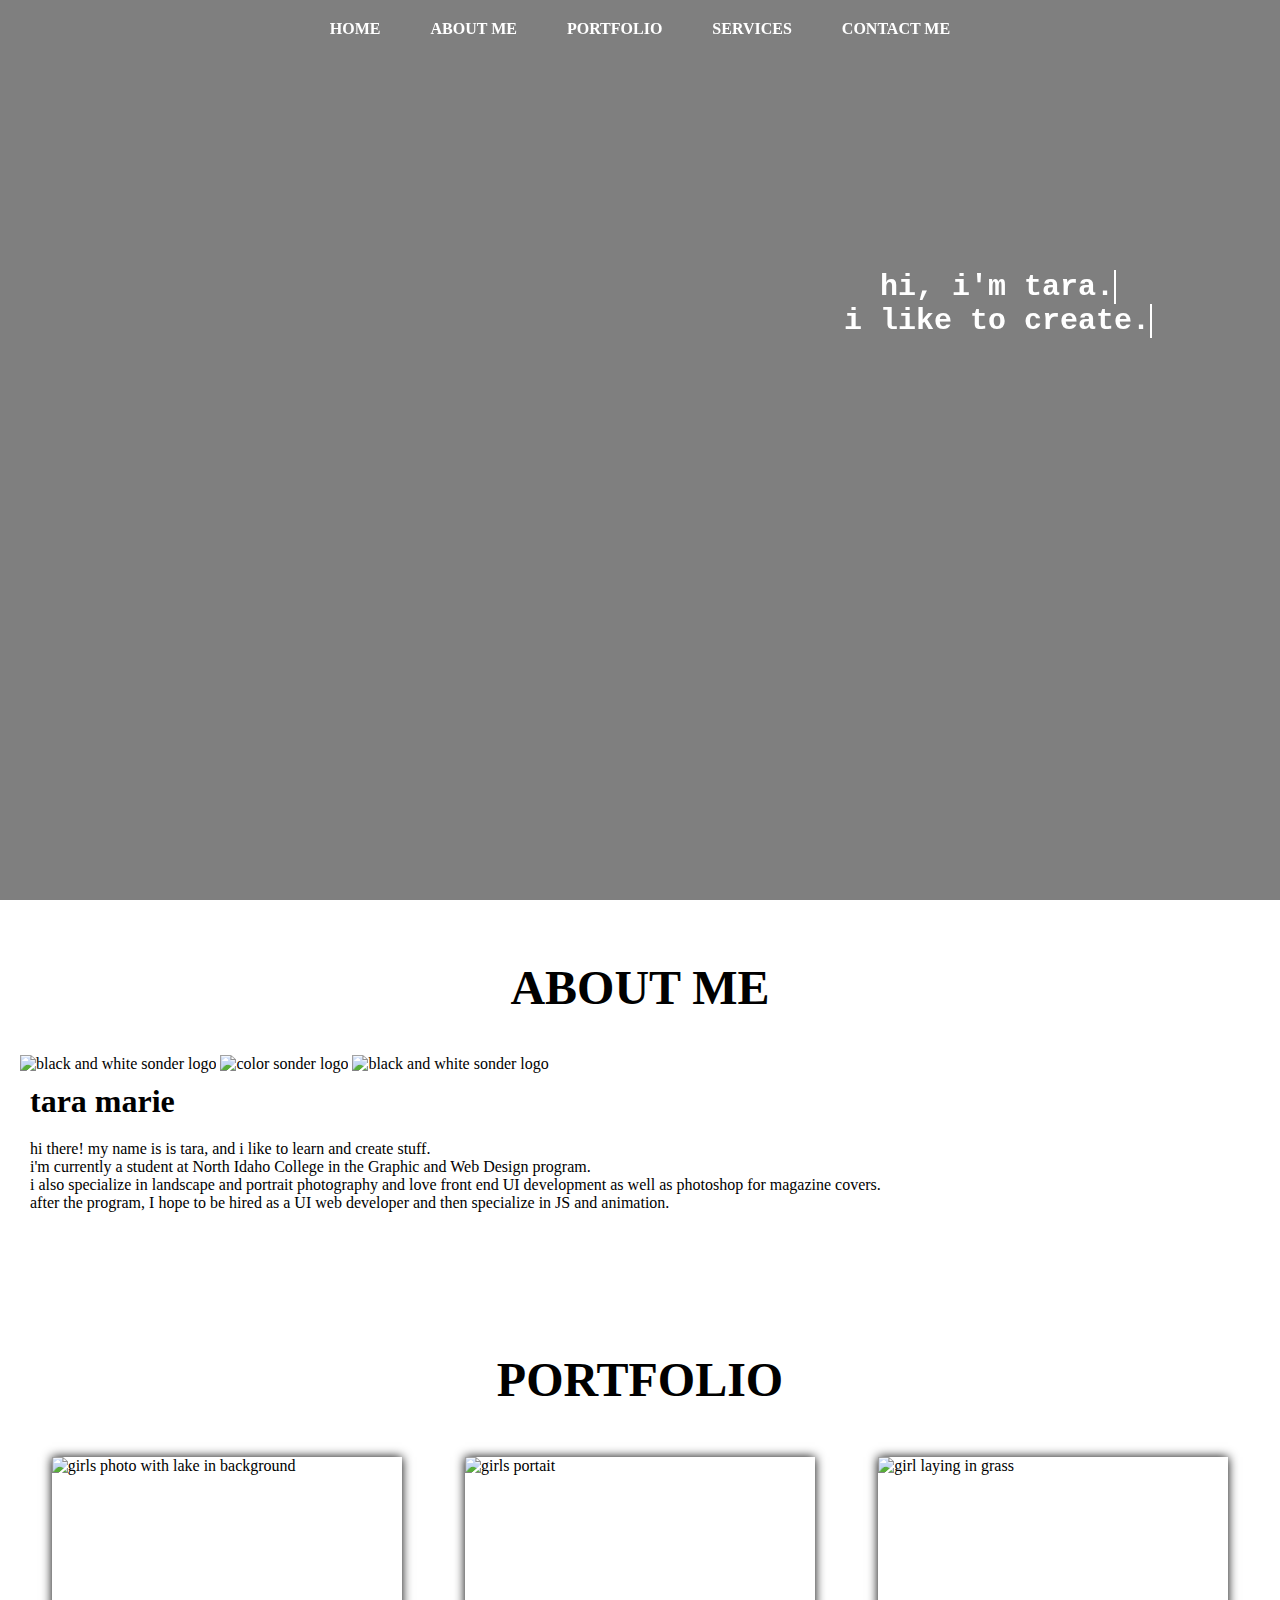
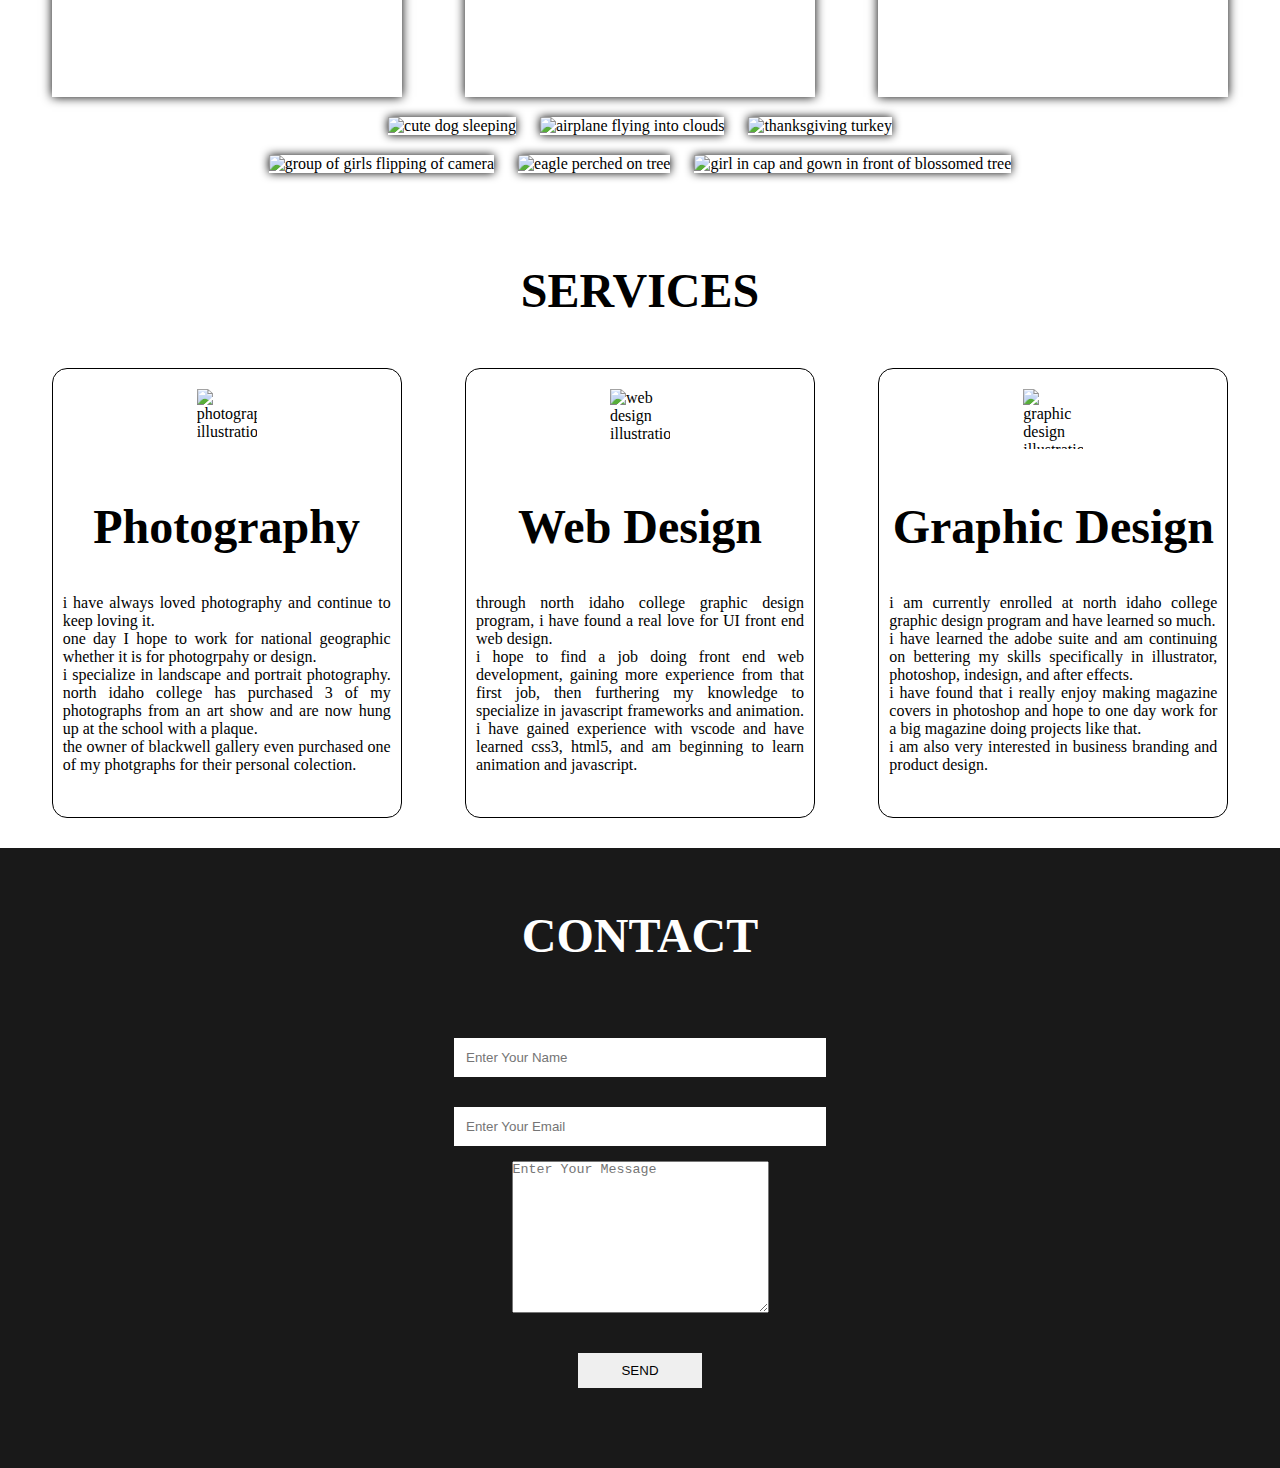
==== index.html @ 1b7a5749 "moved index and css out of folder" ====
<!DOCTYPE html>
<html lang="en">

<head>
    <script async src="https://www.googletagmanager.com/gtag/js?id=G-2LTN76YHQ1"></script>
    <script>
        window.dataLayer = window.dataLayer || [];
        function gtag() { dataLayer.push(arguments); }
        gtag('js', new Date());

        gtag('config', 'G-2LTN76YHQ1');
    </script>
    <meta charset="UTF-8">
    <meta http-equiv="X-UA-Compatible" content="IE=edge">
    <meta name="viewport" content="width=device-width, initial-scale=1.0">
    <link rel="stylesheet" href="style.css">
    <title>Mockup To Code</title>
</head>

<body>
    <nav class="navbar">
        <ul>
            <li><a href="#home">HOME</a></li>
            <li><a href="#about">ABOUT ME</a></li>
            <li><a href="#portfolio">PORTFOLIO</a></li>
            <li><a href="#services">SERVICES</a></li>
            <li><a href="#contact">CONTACT ME</a></li>

        </ul>
    </nav>
    <section id="home">
        <div class="main">
            <h1 class="head">hi, i'm tara.</h1>
            <h2 class="head">i like to create.</h2>

        </div>

    </section>
    <section id="about">
        <div id="pic">
            <h1 class="headings">ABOUT ME</h1>
            <img src="images/bw logo-08.svg" alt="black and white sonder logo">
            <img src="images/color logo-09.svg" alt="color sonder logo">
            <img src="images/bw logo-08.svg" alt="black and white sonder logo">

            <div id="intro">
                <h2>tara marie</h2>
                <p>hi there! my name is is tara, and i like to learn and create stuff. <br>i'm currently a student at
                    North Idaho College
                    in the Graphic and Web Design program.<br> i also specialize in landscape and portrait photography
                    and love front end UI development
                    as well as photoshop for magazine covers. <br> after the program, I hope to be hired as a UI web
                    developer and then specialize in JS and animation.
                </p>



            </div>
    </section>

    <section id="portfolio">
        <h1 class="headings">PORTFOLIO</h1>
        <div class="gallery">
            <img src="portfolio/girls on lake.JPG" alt="girls photo with lake in background">
            <img src="portfolio/girls portrait.JPG" alt="girls portait">
            <img src="portfolio/hero img.png" alt="girl laying in grass">

            <div class="gallery-2">
                <img src="portfolio/trish.JPG" alt="cute dog sleeping">
                <img src="portfolio/IMG_8127.JPG" alt="airplane flying into clouds">
                <img src="portfolio/turkey.JPG" alt="thanksgiving turkey">
            </div>

            <div class="gallery-3">
                <img src="portfolio/girls flipping off.JPG" alt="group of girls flipping of camera">
                <img src="portfolio/eagle.JPG" alt="eagle perched on tree">
                <img src="portfolio/zoe graduating.JPG" alt="girl in cap and gown in front of blossomed tree">
            </div>

        </div>

    </section>
    <section id="services">
        <h1 class="headings">SERVICES</h1>
        <div class="row">
            <div class="box">
                <img src="services/photography.png" alt="photography illustration">
                <h1 class="headings">Photography</h1>
                <p>i have always loved photography and continue to keep loving it. <br> one day I hope
                    to work for national geographic whether it is for photogrpahy or design. <br>i specialize in
                    landscape and portrait photography. north idaho college has purchased 3 of my photographs from an
                    art show and are now hung up at the school with a plaque. <br> the owner of blackwell gallery even
                    purchased one of my photgraphs for their personal colection.
                </p>

            </div>
            <div class="box">
                <img src="services/web design.png" alt="web design illustration">
                <h1 class="headings">Web Design</h1>
                <p>through north idaho college graphic design program, i have found a real love for UI front end web
                    design.<br> i hope to find a job doing front end web development, gaining more experience from that
                    first job, then furthering my knowledge to specialize in javascript frameworks and animation. i have
                    gained
                    experience with vscode and have learned css3, html5, and am beginning to learn animation and
                    javascript.
            </div>
            <div class="box">
                <img src="services/graphic design.png" alt="graphic design illustration">
                <h1 class="headings">Graphic Design</h1>
                <p>i am currently enrolled at north idaho college graphic design program and have learned so much.<br>
                    i have learned the adobe suite and am continuing on bettering my skills specifically in illustrator,
                    photoshop, indesign, and after effects. <br> i have found that i really enjoy making magazine covers
                    in photoshop and hope to one day work for a big magazine doing projects like that.<br> i am also
                    very interested in business branding and product design.
                </p>


            </div>
        </div>
    </section>

    <section id="contact">
        <h1 class="headings">CONTACT</h1>
        <form action="" class="form">
            <input type="text" name="name" class="input" placeholder="Enter Your Name">
            <input type="email" name="email" class="input" placeholder="Enter Your Email">
            <textarea name="msg" id="msg" cols="30" rows="10" placeholder="Enter Your Message"></textarea>
            <input type="submit" value="SEND" id="send">
        </form>
    </section>

</body>

</html>
---- style.css ----
@media screen and (max-width: 767px) {
    .navbar ul {
        flex-direction: column;
        margin: 0;
    }

    .navbar ul li {
        font-size: 1rem;
    }

    .navbar ul li a {
        padding: 5px 10px;
    }

    #home {
        height: auto;
    }

    .main {
        top: 20%;
        right: 5%;
    }

    .headings {
        font-size: 2rem;
    }

    .gallery .gallery-2 .gallery-3 img {
        width: 100%;
        height: auto;
    }

}


* {
    margin: 0;
    padding: 0;
    box-sizing: border-box;

}

html {
    scroll-behavior: smooth;
}

/* Navbar */
.navbar {
    display: flex;
    justify-content: center;
    align-items: center;
    background-color: rgba(0, 0, 0, .5);
    position: sticky;
    top: 0;
}

.navbar ul {
    display: flex;
    list-style: none;
    margin: 20px 0px;
}

.navbar ul li {
    font-family: century;
    font-size: 1.1 rem;
    font-weight: bold;
}

.navbar ul li a {
    text-decoration: none;
    color: white;
    padding: 8px 25px;
    transition: all .5s ease;
}

.navbar ul li a:hover {
    background-color: whitesmoke;
    color: black;
    box-shadow: 0 0 10px black;
}

/* Home Section */
#home {
    display: flex;
    flex-direction: column;
    background-color: rgba(0, 0, 0, .5);
    height: 842px;
    justify-content: center;
    align-items: center;
    color: white;

}

#home::before {
    content: "";
    position: absolute;
    top: 0;
    right: 0;
    background: url('images/bird.jpg') no-repeat center center/cover;
    height: 900px;
    width: 100%;
    z-index: -1;
    opacity: .8;
}

.main {
    display: flex;
    flex-direction: column;
    /* border: 1px solid white; */
    align-items: center;
    position: absolute;
    top: 30%;
    right: 10%;
}

.headings {
    font-family: century;
    font-size: 3rem;
    text-align: center;
    margin: 40px 0px;
}


.btn:hover {
    cursor: pointer;
    background-color: white;
    color: black;
    box-shadow: 0 0 5px gray;
    font-weight: bold;
}

/* About Section */
#about {
    display: flex;
    flex-direction: column;
    box-sizing: border-box;
    padding: 20px;
    margin-bottom: 50px;
}

#pic img {
    width: 575px;
    height: 400px;

}

#intro {
    display: flex;
    flex-direction: column;
    text-align: justify;
    padding: 10px;
}

#intro h2 {
    font-size: 2rem;
    margin-bottom: 20px;
}

/* Portfolio Section */
#portfolio {
    display: flex;
    flex-direction: column;
    color: black;
    align-items: center;
    padding: 20px;
}

.gallery {
    display: flex;
    flex-wrap: wrap;
    justify-content: space-around;
    box-sizing: border-box;
}

.gallery img {
    width: 350px;
    height: 240px;
    margin: 10px;
    box-shadow: 0 0 10px black;
}

.gallery-2 img {
    width: 400px;
    height: 400px;
    margin: 10px;
}

.gallery-3 img {
    width: 400px;
    height: 500px;
    margin: 10px;
}


/* typewriter animation*/
.head {
    border-right: solid 2px;
    white-space: nowrap;
    overflow: hidden;
    font-family: 'Courier New', Courier, monospace;
    font-size: 30px;
}

.head {
    animation: animated-text 5s steps(29, end) 1s 1 normal both,
        animated-cursor 600ms steps(29, end) infinite;
}

@keyframes animated-text {
    from {
        width: 0;
    }

    to {
        width: 300px;
    }
}

@keyframes animated-cursor {
    from {
        border-right-color: rgba(250, 249, 252, 0.75);
    }

    to {
        border-right-color: transparent;
    }
}

/* Services Section */
#services {
    display: flex;
    flex-direction: column;
    padding: 20px;
}

.row {
    display: flex;
    justify-content: space-around;
    flex-wrap: wrap;
    box-sizing: border-box;
}

.box {
    display: flex;
    flex-direction: column;
    width: 350px;
    height: 450px;
    border: 1px solid black;
    margin: 10px;
    align-items: center;
    text-align: justify;
    padding: 10px;
    border-radius: 15px;
    background: linear-gradient(to top, #733835 50%, white 50%);
    background-size: 100% 200%;
    transition: all .8s;
}

.box:hover {
    background-position: left bottom;
    color: white;
    border: none;
    box-shadow: 0 0 20px #733835;
}

.box img {
    width: 80px;
    height: 80px;
    background-color: white;
    padding: 10px;
}

/* Contact Section */
#contact {
    display: flex;
    flex-direction: column;
    box-sizing: border-box;
    background-color: rgba(0, 0, 0, .9);
    color: white;
    padding: 20px;
}

.form {
    display: flex;
    flex-direction: column;
    box-sizing: border-box;
    align-items: center;
    margin: 20px 0px;
}

.input {
    padding: 12px;
    margin: 15px;
    width: 30%;
    border: none;
    outline: none;
}

.msg {
    width: 20%;
    padding: 10px;
    margin: 15px;
    border: none;
    outline: none;
}

#send {
    padding: 10px;
    width: 10%;
    margin: 40px;
    border: none;
    outline: none;
}

#send:hover {
    cursor: pointer;
    box-shadow: 0 0 10px white;
}
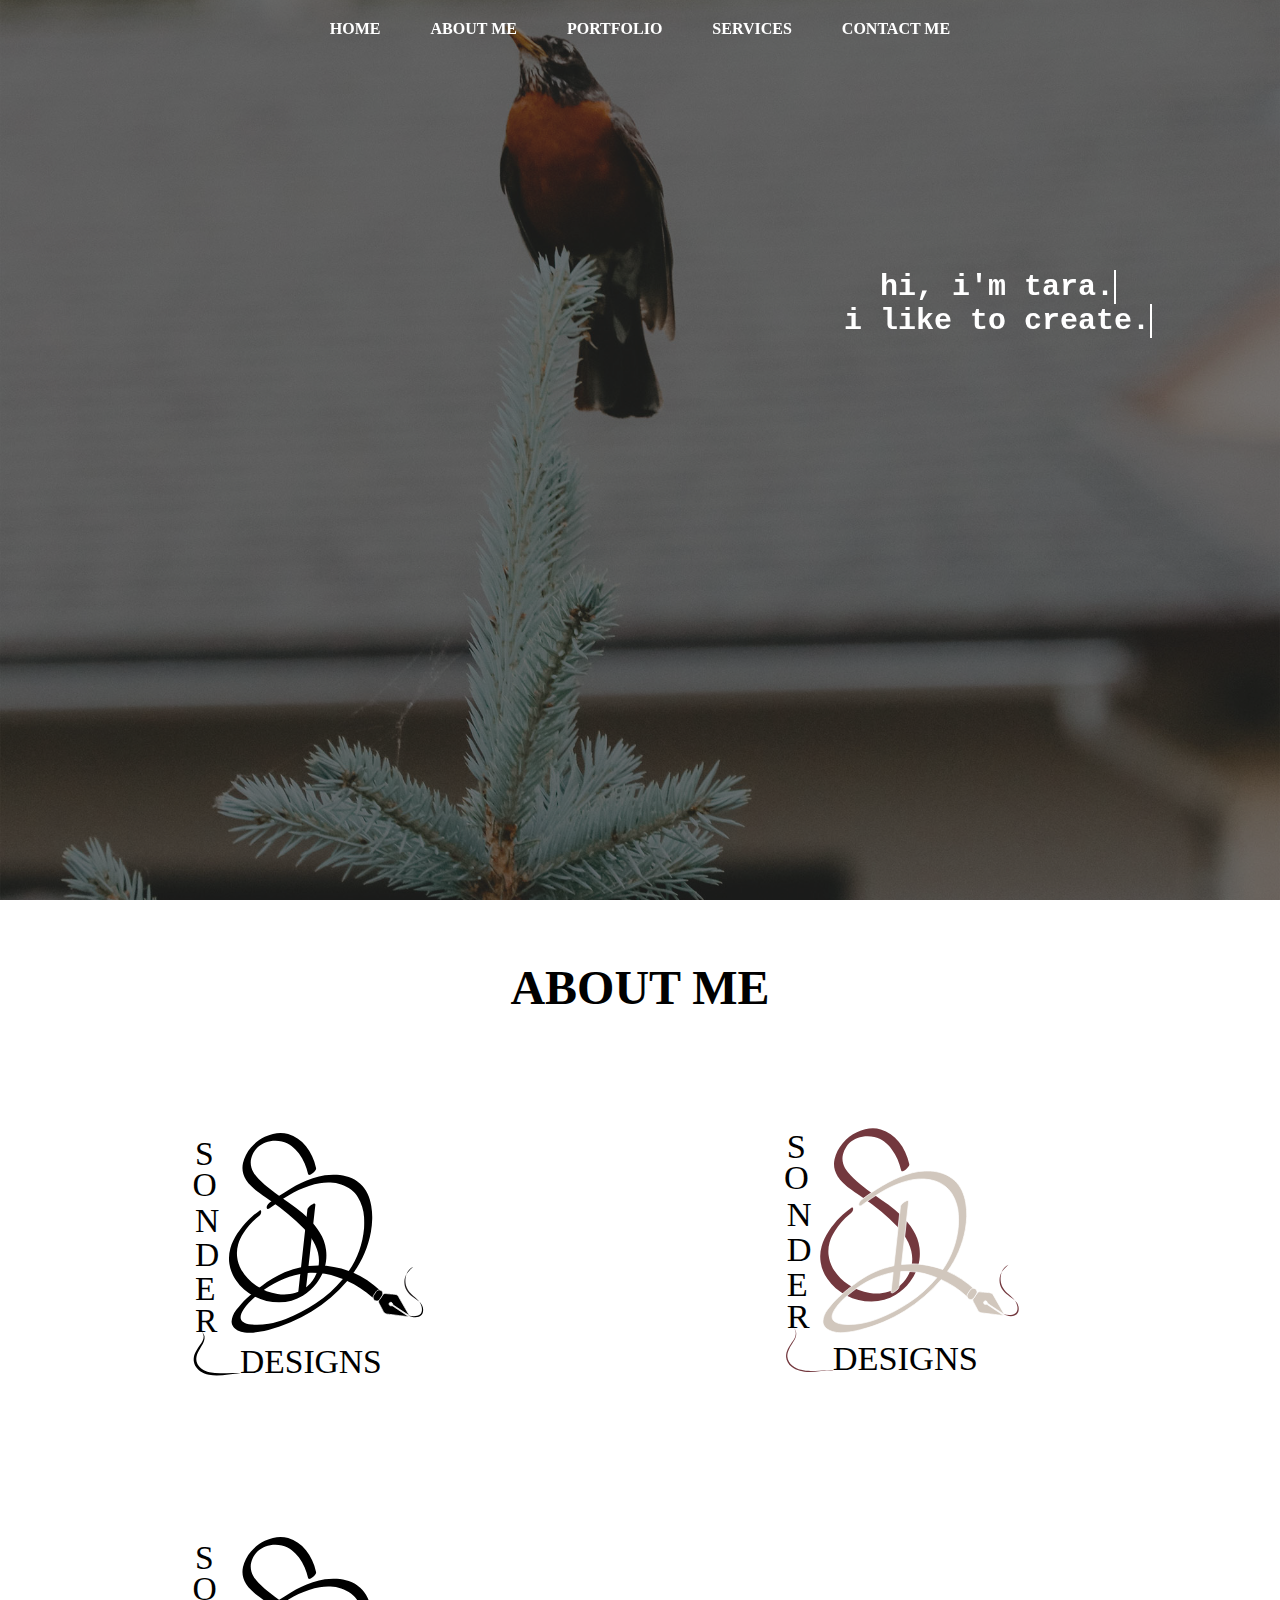
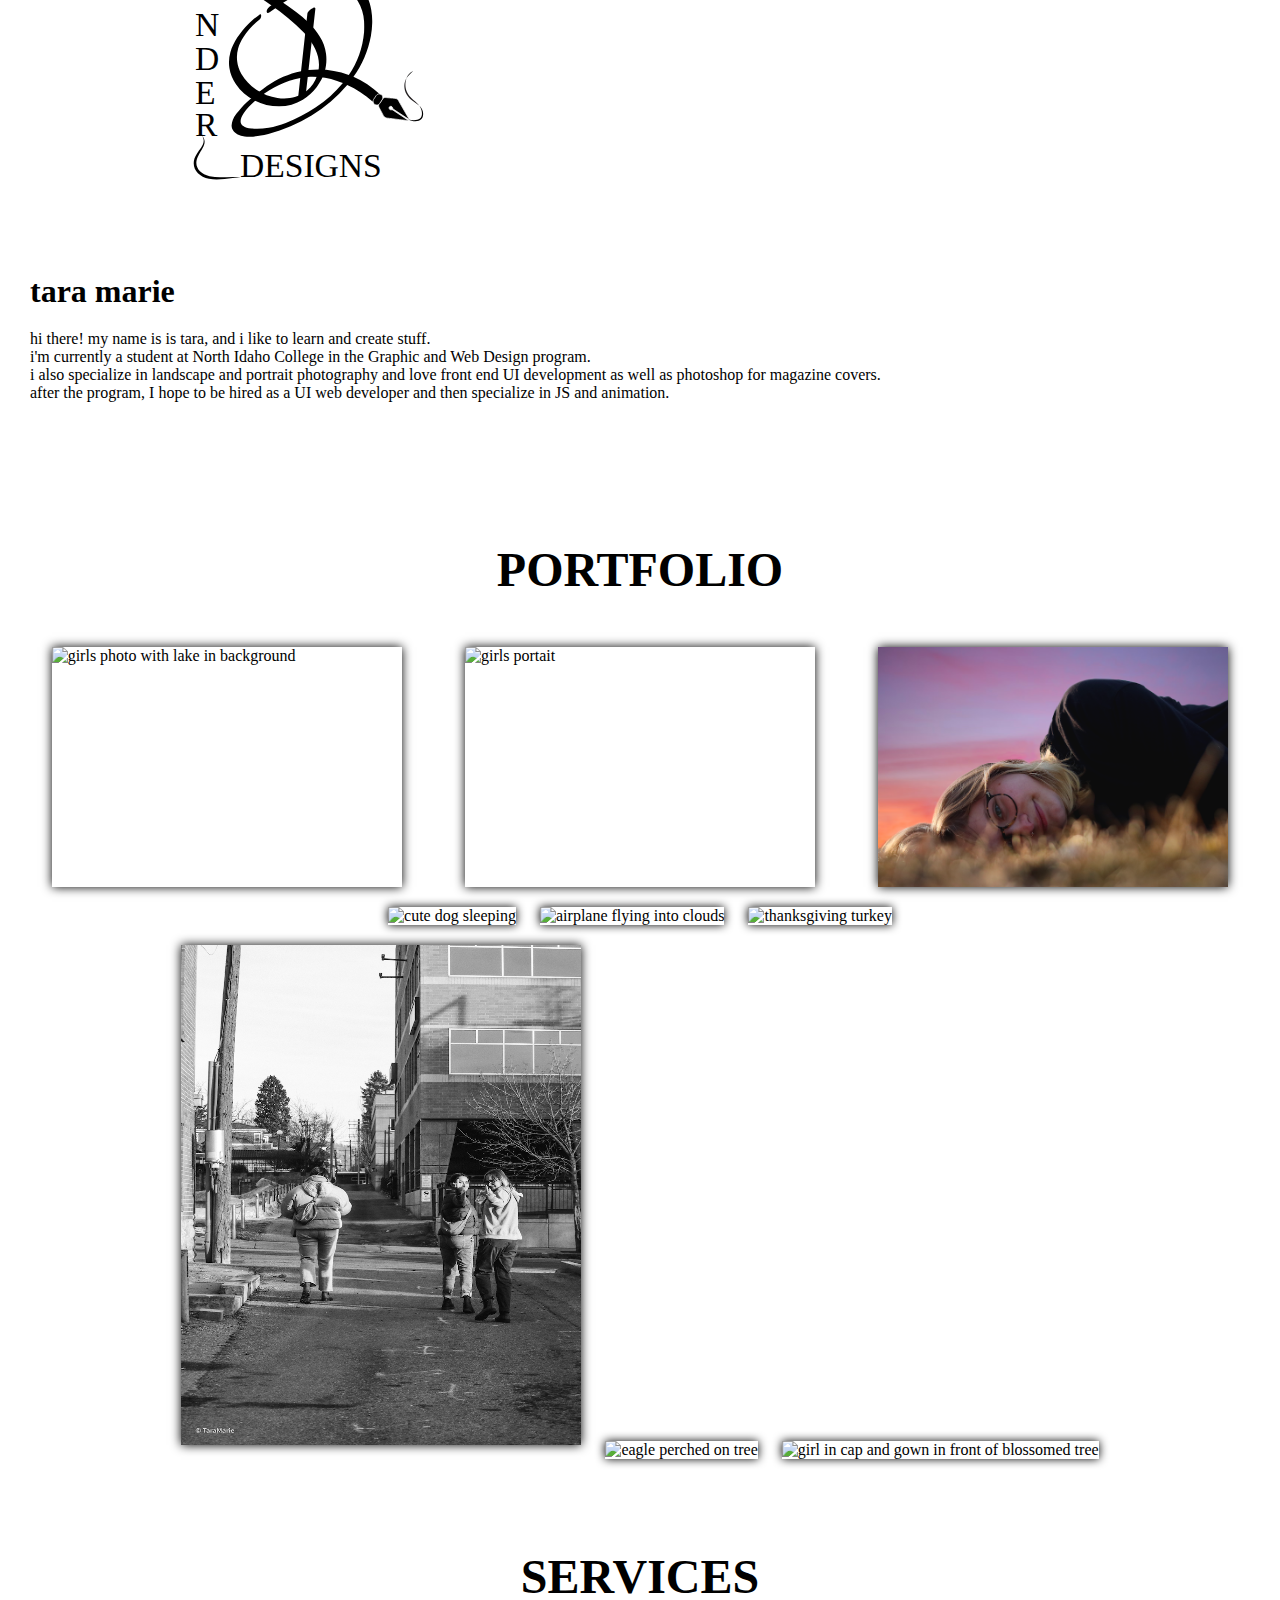
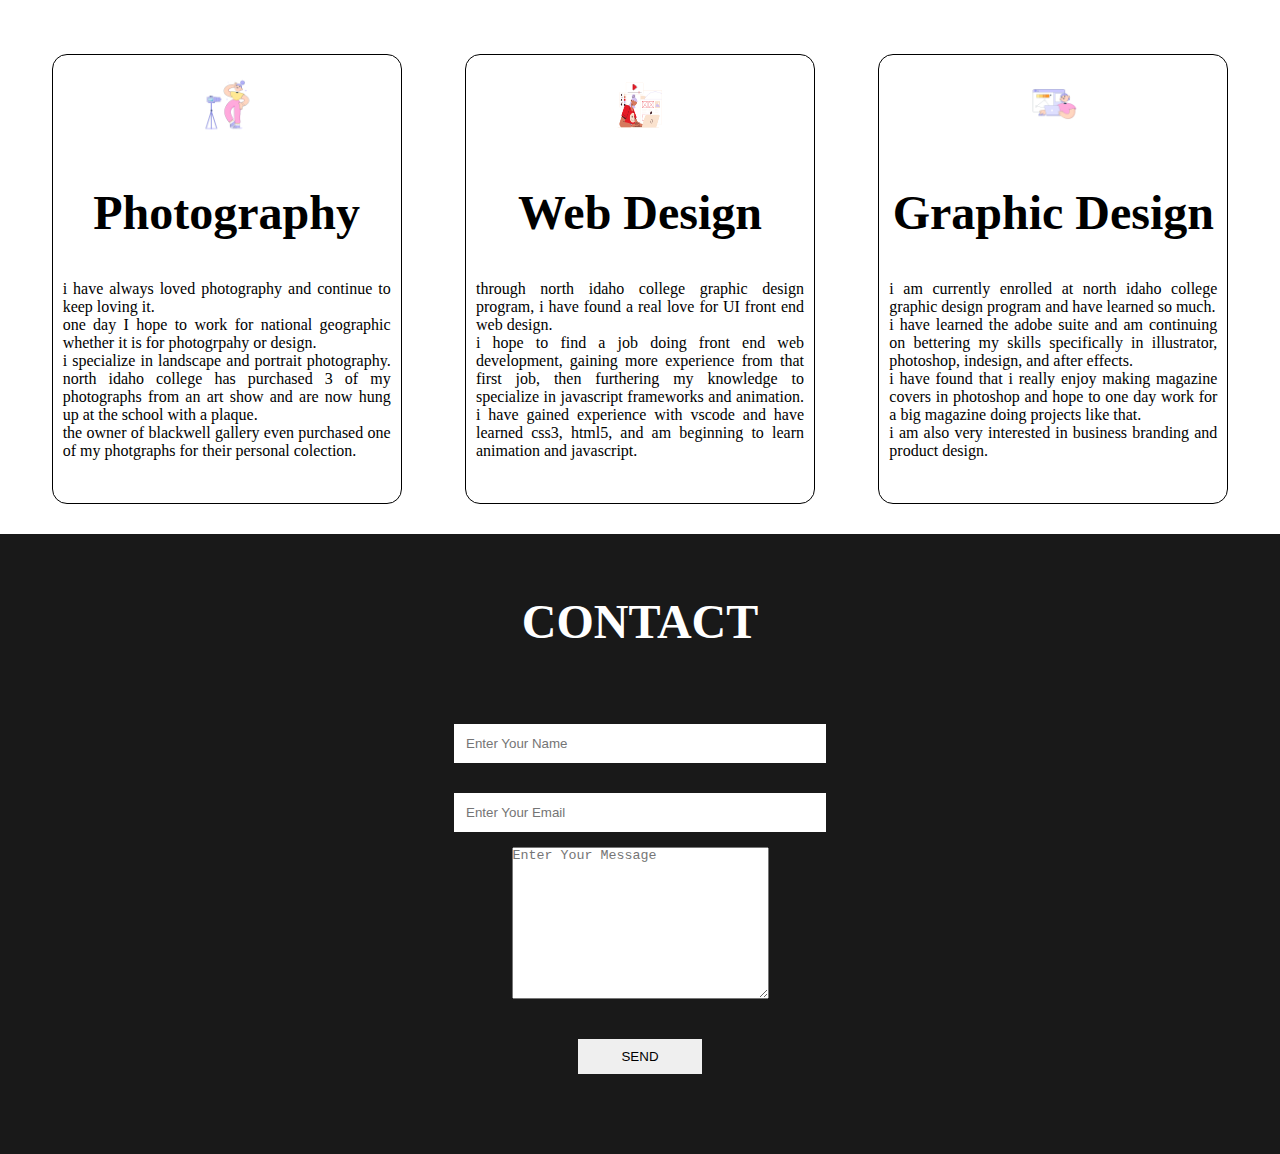
==== commit 966c3d78: "Update index.html" ====
--- a/index.html
+++ b/index.html
@@ -19,6 +19,7 @@
 
 <body>
     <nav class="navbar">
+        
         <ul>
             <li><a href="#home">HOME</a></li>
             <li><a href="#about">ABOUT ME</a></li>
